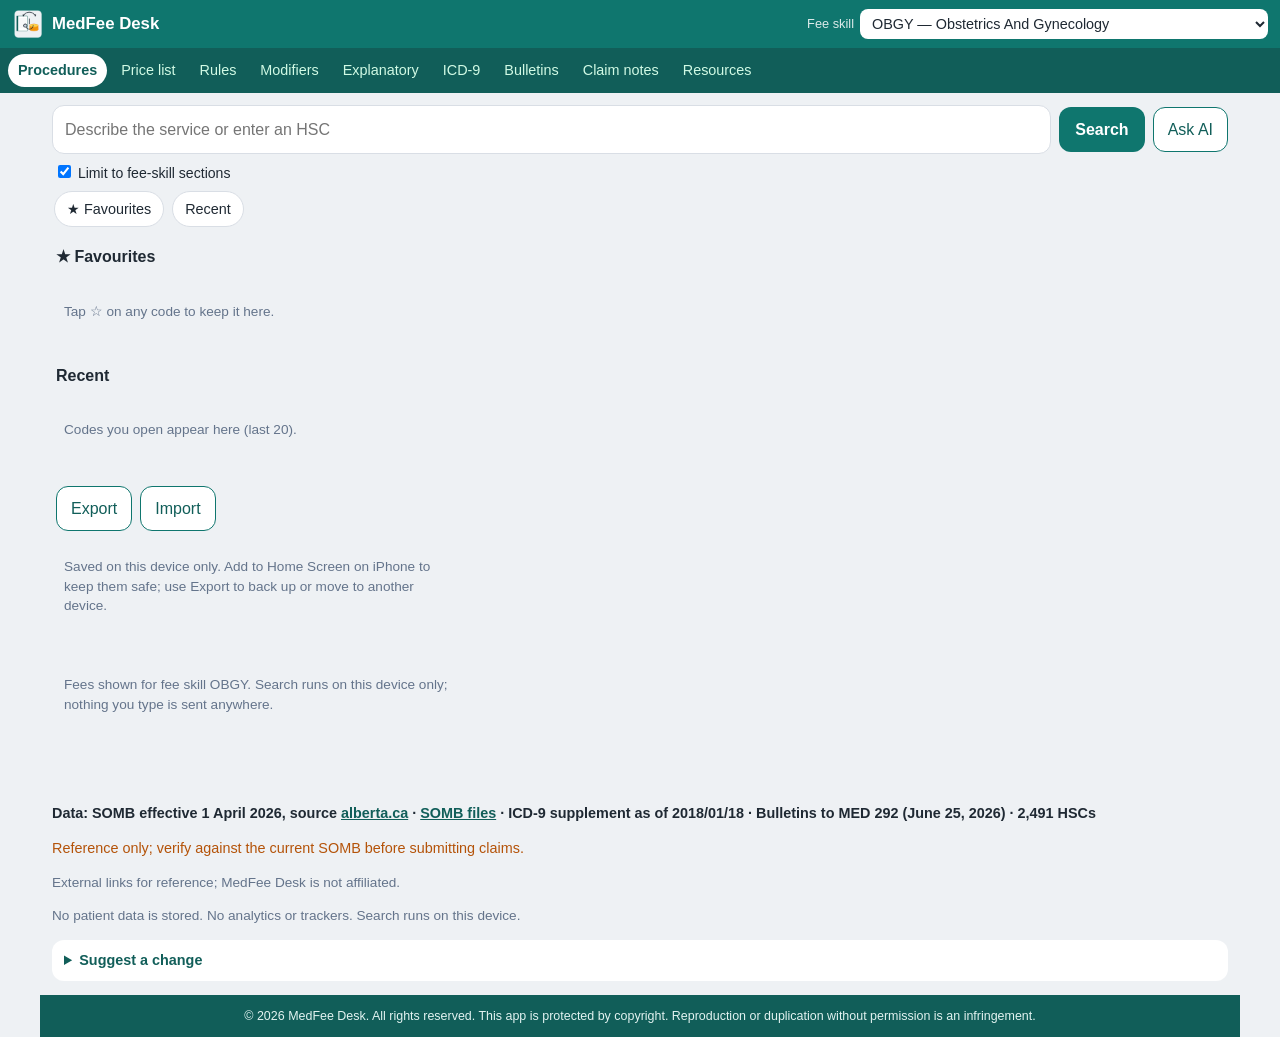
==== index.html @ e2d4059d "Import site bundle 9ea5b0f6b4fff64c0ca78f569ec51d2b9d76e1d5768d6cdd255e557f357dab2a" ====
<!doctype html>
<html lang="en">
<head>
<meta charset="utf-8">
<meta name="viewport" content="width=device-width, initial-scale=1, viewport-fit=cover">
<meta http-equiv="Content-Security-Policy" content="default-src 'self'; script-src 'self'; style-src 'self'; img-src 'self' data:; connect-src 'self' https://api.web3forms.com; form-action https://api.web3forms.com; manifest-src 'self'; worker-src 'self'; base-uri 'self'">
<meta name="referrer" content="no-referrer">
<title>MedFee Desk</title>
<meta name="description" content="MedFee Desk: private Alberta SOMB billing lookup: health service codes, fees by fee skill, modifiers, governing rules and ICD-9 codes.">
<meta name="theme-color" content="#0f766e">
<meta name="apple-mobile-web-app-capable" content="yes">
<meta name="mobile-web-app-capable" content="yes">
<meta name="apple-mobile-web-app-status-bar-style" content="black-translucent">
<meta name="apple-mobile-web-app-title" content="MedFee Desk">
<meta property="og:title" content="MedFee Desk">
<meta property="og:description" content="MedFee Desk: Alberta SOMB billing lookup for physicians.">
<meta property="og:site_name" content="MedFee Desk">
<meta property="og:image" content="https://tp8p7c4vwr-del.github.io/delara-medbilling/og.jpg">
<meta property="og:url" content="https://tp8p7c4vwr-del.github.io/delara-medbilling/">
<meta property="og:type" content="website">
<meta name="twitter:image" content="https://tp8p7c4vwr-del.github.io/delara-medbilling/og.jpg">
<meta name="twitter:card" content="summary_large_image">
<meta name="twitter:title" content="MedFee Desk">
<meta name="twitter:description" content="MedFee Desk: Alberta SOMB billing lookup for physicians.">
<meta name="application-name" content="MedFee Desk">
<link rel="manifest" href="manifest.webmanifest">
<link rel="icon" href="icons/icon-192.png" sizes="192x192">
<link rel="apple-touch-icon" href="icons/apple-touch-icon.png">
<link rel="stylesheet" href="css/app.css">
</head>
<body>
<header class="top">
  <a class="brand" id="homeLink" href="./" aria-label="MedFee Desk home">
    <img src="icons/icon-192.png" alt="" width="32" height="32">
    <span class="title" aria-hidden="true">MedFee Desk</span>
  </a>
  <label class="skill">
    <span>Fee skill</span>
    <select id="skill" aria-label="Fee skill (SKLL)"></select>
  </label>
  <button type="button" id="layoutToggle" class="layoutlink" hidden>Desktop version</button>
</header>
<nav class="phonenav" aria-label="Phone navigation">
  <label class="chip skillchip"><span class="small">Fee skill</span> <b id="skillChipText">OBGY</b> ▾<select id="skillChip" aria-label="Fee skill"></select></label>
  <div class="morewrap">
    <button type="button" class="chip" id="moreBtn" aria-haspopup="true" aria-expanded="false">More ▾</button>
    <div id="moreMenu" class="menu" hidden role="menu">
      <button role="menuitem" data-tab="procedures">Procedures</button>
      <button role="menuitem" data-saved="fav">★ Favourites</button>
      <button role="menuitem" data-saved="recent">Recent</button>
      <button role="menuitem" data-tab="icd9">ICD-9</button>
      <button role="menuitem" data-tab="price">Price list</button>
      <button role="menuitem" data-tab="rules">Rules</button>
      <button role="menuitem" data-tab="modifiers">Modifiers</button>
      <button role="menuitem" data-tab="explanatory">Explanatory</button>
      <button role="menuitem" data-tab="bulletins">Bulletins</button>
      <button role="menuitem" data-tab="notes">Claim notes</button>
      <button role="menuitem" data-tab="resources">Resources</button>
    </div>
  </div>
</nav>
<nav class="tabs" id="tabs" role="tablist">
  <button data-tab="procedures" class="on">Procedures</button>
  <button data-tab="price">Price list</button>
  <button data-tab="rules">Rules</button>
  <button data-tab="modifiers">Modifiers</button>
  <button data-tab="explanatory">Explanatory</button>
  <button data-tab="icd9">ICD-9</button>
  <button data-tab="bulletins">Bulletins</button>
  <button data-tab="notes">Claim notes</button>
  <button data-tab="resources">Resources</button>
</nav>

<main id="main">
  <!-- Procedures -->
  <section id="tab-procedures" class="tab on">
    <form id="qform" class="searchbar" autocomplete="off" role="search">
      <div class="inputwrap">
        <input id="q" type="search" enterkeyhint="search" inputmode="search" autocapitalize="off" spellcheck="false"
               placeholder="Describe the service or enter an HSC" aria-label="Procedure description">
        <button type="button" id="qclear" class="clear" aria-label="Clear search" hidden>&times;</button>
      </div>
      <button type="submit" class="primary">Search</button>
      <button type="button" class="ghost" id="askGeneral">Ask AI</button>
    </form>
    <div class="opts">
      <label><input type="checkbox" id="limitSkill" checked> Limit to fee-skill sections</label>
      <span id="timehint" class="muted"></span>
    </div>
    <div class="quick"><button type="button" class="chip" data-saved="fav">★ Favourites</button><button type="button" class="chip" data-saved="recent">Recent</button></div>
    <div class="split">
      <div class="list" id="results" aria-live="polite"><p class="muted pad">Search runs on this device only. Nothing you type is sent anywhere.</p></div>
      <article class="detail" id="detail" hidden></article>
      <input type="file" id="impFile" accept=".json,application/json" hidden aria-label="Import favourites file">
    </div>
  </section>

  <section id="tab-price" class="tab">
    <div class="searchbar"><div class="inputwrap"><input id="pf" type="search" enterkeyhint="search" placeholder="Filter by HSC, word or section"></div></div>
    <div id="pricelist" class="tablewrap"></div>
  </section>

  <section id="tab-rules" class="tab">
    <div class="searchbar"><div class="inputwrap"><input id="rf" type="search" enterkeyhint="search" placeholder="Filter governing rules (e.g. 4.6, callback, BMI)"></div></div>
    <div id="rules"></div>
  </section>

  <section id="tab-modifiers" class="tab">
    <div class="searchbar"><div class="inputwrap"><input id="mf" type="search" enterkeyhint="search" placeholder="Filter modifiers (e.g. SURC, CMGP, BMI)"></div></div>
    <div id="modifiers"></div>
  </section>

  <section id="tab-explanatory" class="tab">
    <div class="searchbar"><div class="inputwrap"><input id="ef" type="search" enterkeyhint="search" placeholder="Filter explanatory codes"></div></div>
    <div id="explanatory"></div>
  </section>

  <section id="tab-icd9" class="tab">
    <form id="iform" class="searchbar" autocomplete="off">
      <div class="inputwrap">
        <input id="iq" type="search" enterkeyhint="search" placeholder="Search ICD-9 (e.g. pre-eclampsia, 618.0, V22)">
        <button type="button" id="iclear" class="clear" aria-label="Clear" hidden>&times;</button>
      </div>
      <button type="submit" class="primary">Search</button>
    </form>
    <p class="muted small" id="icdscope"></p>
    <div id="icdresults"></div>
  </section>

  <section id="tab-bulletins" class="tab"><div id="bulletins"></div></section>
  <section id="tab-notes" class="tab"><div id="notes"></div></section>

  <section id="tab-resources" class="tab">
    <div id="resources"></div>
  </section>
</main>

<footer class="foot">
  <p id="dataline" class="dataline">Data: SOMB effective …, source alberta.ca</p>
  <p class="disclaimer">Reference only; verify against the current SOMB before submitting claims.</p>
  <p class="small muted">External links for reference; MedFee Desk is not affiliated.</p>
  <p class="small muted">No patient data is stored. No analytics or trackers. Search runs on this device.</p>
  <details class="feedback">
    <summary>Suggest a change</summary>
    <form id="fb" novalidate>
      <p class="warn small">Do not include patient names, PHN, DOB, chart or claim numbers.</p>
      <input type="hidden" name="access_key" value="60e64aa8-fc33-4b85-9742-2a973a88369e">
      <input type="hidden" name="subject" value="MedFee Desk feedback">
      <input type="checkbox" name="botcheck" class="hp" tabindex="-1" autocomplete="off" aria-hidden="true">
      <label>Your email (optional)<input type="email" name="email" autocomplete="email"></label>
      <label>Suggestion<textarea name="message" rows="4" required></textarea></label>
      <button type="submit" class="primary">Send</button>
      <p id="fbmsg" class="small" role="status"></p>
    </form>
  </details>
  <div class="copyright">© 2026 MedFee Desk. All rights reserved. This app is protected by copyright. Reproduction or duplication without permission is an infringement.</div>
</footer>

<dialog id="aiDialog">
  <form method="dialog" class="dlg">
    <h3>Ask AI</h3>
    <p class="small muted">Opens an outside AI site; you sign in with your own account. Do not include patient details.</p>
    <pre id="aiPrompt" class="prompt"></pre>
    <div id="aiList" class="ailist"></div>
    <div id="aiConfirm" class="confirm" hidden>
      <p id="aiConfirmText"></p>
      <div class="row"><button type="button" id="aiGo" class="primary">Open</button><button type="button" id="aiBack" class="ghost">Back</button></div>
    </div>
    <p id="aiMsg" class="small"></p>
    <div class="row end"><button value="close" class="ghost">Close</button></div>
  </form>
</dialog>
<div id="toast" class="toast" hidden></div>
<script src="js/search.js"></script>
<script src="js/app.js"></script>
</body>
</html>
---- css/app.css ----
:root{--teal:#0f766e;--teal-d:#115e59;--teal-l:#ccfbf1;--bg:#eef1f4;--card:#fff;--ink:#1f2933;--muted:#64748b;--line:#d9dee5;--fee:#ea580c;--warn:#b45309;--danger:#b91c1c;--r:12px}
*{box-sizing:border-box}
html{-webkit-text-size-adjust:100%}
body{margin:0;font:16px/1.45 -apple-system,BlinkMacSystemFont,"Segoe UI",Roboto,Helvetica,Arial,sans-serif;background:var(--bg);color:var(--ink);padding-bottom:env(safe-area-inset-bottom)}
button,input,select,textarea{font:inherit}
a{color:var(--teal-d)}
.top{position:sticky;top:0;z-index:20;background:var(--teal);color:#fff;display:flex;align-items:center;justify-content:space-between;gap:10px;padding:calc(8px + env(safe-area-inset-top)) 12px 8px}
.brand{display:flex;align-items:center;gap:8px;min-width:0}
.brand img{border-radius:8px;background:#fff}
.title{font-weight:700;font-size:1.05rem;white-space:nowrap}
.skill{display:flex;align-items:center;gap:6px;font-size:.8rem}
.skill span{opacity:.85}
.skill select{max-width:48vw;padding:6px 8px;border-radius:8px;border:0;background:#fff;color:var(--ink);font-size:.9rem}
.tabs{position:sticky;top:calc(48px + env(safe-area-inset-top));z-index:19;display:flex;gap:4px;overflow-x:auto;background:var(--teal-d);padding:6px 8px;scrollbar-width:none}
.tabs::-webkit-scrollbar{display:none}
.tabs button{flex:0 0 auto;border:0;background:transparent;color:#d1fae5;padding:6px 10px;border-radius:999px;font-size:.9rem}
.tabs button.on{background:#fff;color:var(--teal-d);font-weight:600}
main{max-width:1200px;margin:0 auto;padding:12px}
.tab{display:none}.tab.on{display:block}
.searchbar{display:flex;gap:8px;align-items:center;flex-wrap:wrap}
.inputwrap{position:relative;flex:1 1 220px}
.inputwrap input{width:100%;padding:12px 40px 12px 12px;border:1px solid var(--line);border-radius:var(--r);background:#fff;font-size:16px}
.inputwrap input:focus{outline:2px solid var(--teal);border-color:transparent}
.clear{position:absolute;right:6px;top:50%;transform:translateY(-50%);border:0;background:#e2e8f0;color:#334155;width:28px;height:28px;border-radius:50%;font-size:18px;line-height:1}
input[type=search]::-webkit-search-cancel-button{-webkit-appearance:none}
.primary{background:var(--teal);color:#fff;border:0;border-radius:var(--r);padding:11px 16px;font-weight:600}
.ghost{background:#fff;color:var(--teal-d);border:1px solid var(--teal);border-radius:var(--r);padding:10px 14px}
.small{font-size:.85rem}.muted{color:var(--muted)}.pad{padding:12px}
.opts{display:flex;flex-wrap:wrap;gap:12px;align-items:center;margin:8px 2px;font-size:.88rem}
.split{display:grid;grid-template-columns:1fr;gap:12px}
@media(min-width:900px){.split{grid-template-columns:minmax(320px,420px) 1fr}.detail{position:sticky;top:110px;max-height:calc(100vh - 130px);overflow:auto}}
.card,.detail,.list>.hit{background:var(--card);border-radius:var(--r);box-shadow:0 1px 2px rgba(15,23,42,.06)}
.list{display:flex;flex-direction:column;gap:8px}
.hit{padding:10px 12px;border:1px solid transparent;cursor:pointer;text-align:left;width:100%;color:inherit;font:inherit}
.hit.sel{border-color:var(--teal)}
.hit .row1{display:flex;justify-content:space-between;gap:8px;align-items:baseline}
.code{font-family:ui-monospace,SFMono-Regular,Menlo,monospace;font-weight:700;color:var(--teal-d)}
.fee{color:var(--fee);font-weight:700;white-space:nowrap}
.score{font-size:.75rem;color:var(--muted)}
.badge{display:inline-block;font-size:.72rem;padding:1px 7px;border-radius:999px;background:var(--teal-l);color:var(--teal-d);margin-right:4px}
.badge.b{background:#fff7ed;color:#9a3412}
.badge.s{background:#f1f5f9;color:#475569;text-decoration:line-through}
.detail{padding:14px}
.detail h2{margin:.1em 0 .2em;font-size:1.25rem}
.detail h3{font-size:1rem;margin:1.1em 0 .4em;color:var(--teal-d)}
.feeblock{display:flex;flex-wrap:wrap;gap:14px;margin:8px 0}
.feeblock div{background:#f8fafc;border-radius:10px;padding:8px 12px}
.feeblock .big{font-size:1.5rem}
table{border-collapse:collapse;width:100%;font-size:.88rem}
th,td{text-align:left;padding:6px 8px;border-bottom:1px solid var(--line);vertical-align:top}
th{background:#f8fafc;font-weight:600}
tr.hl td{background:#fff7ed}
.tablewrap{overflow-x:auto;background:#fff;border-radius:var(--r);margin-top:10px}
.mobileskill{display:flex;align-items:center;gap:8px;margin:6px 0;font-size:.9rem}
@media(min-width:900px){.mobileskill{display:none}}
.mobileskill select{padding:6px;border-radius:8px;border:1px solid var(--line)}
.links a{display:block;margin:4px 0}
.icdrow{display:flex;justify-content:space-between;align-items:center;gap:8px;padding:8px 0;border-bottom:1px solid var(--line)}
.icdrow .btns{display:flex;gap:6px;flex-shrink:0}
.icdrow button{font-size:.8rem;padding:5px 9px;border-radius:8px}
.rule{background:#fff;border-radius:var(--r);padding:10px 12px;margin:8px 0;white-space:pre-wrap}
.rule:target{outline:2px solid var(--fee)}
.rule .code{margin-right:6px}
.foot{max-width:1200px;margin:24px auto 0;padding:12px 12px 0;font-size:.9rem}
.dataline{font-weight:600}
.disclaimer{color:var(--warn)}
.warn{color:var(--warn)}
.feedback{background:#fff;border-radius:var(--r);padding:10px 12px;margin:10px 0}
.feedback summary{cursor:pointer;font-weight:600;color:var(--teal-d)}
.feedback label{display:block;margin:8px 0;font-size:.88rem}
.feedback input,.feedback textarea{width:100%;padding:10px;border:1px solid var(--line);border-radius:10px;margin-top:4px;font-size:16px}
.hp{position:absolute;left:-9999px;opacity:0;height:0;width:0}
.copyright{margin:14px -12px 0;padding:12px;background:var(--teal-d);color:#e2f3f1;font-size:.78rem;text-align:center}
dialog{border:0;border-radius:16px;padding:0;max-width:min(520px,94vw);width:100%}
dialog::backdrop{background:rgba(15,23,42,.45)}
.dlg{padding:16px}
.dlg h3{margin:0 0 6px}
.prompt{white-space:pre-wrap;background:#f1f5f9;border-radius:10px;padding:8px;font-size:.82rem;max-height:30vh;overflow:auto}
.ailist{display:grid;grid-template-columns:1fr 1fr;gap:8px;margin:10px 0}
.ailist button{padding:10px;border-radius:10px;border:1px solid var(--line);background:#fff;text-align:left}
.ailist button.last{border-color:var(--teal);background:var(--teal-l)}
.row{display:flex;gap:8px;flex-wrap:wrap}.row.end{justify-content:flex-end}
.confirm{background:#fff7ed;border-radius:10px;padding:10px;margin:8px 0}
.toast{position:fixed;left:50%;bottom:calc(20px + env(safe-area-inset-bottom));transform:translateX(-50%);background:#0f172a;color:#fff;padding:10px 14px;border-radius:10px;z-index:50;font-size:.9rem}
.region{background:#fff;border-radius:var(--r);padding:10px 14px;margin:10px 0}
.region h3{margin:.2em 0;color:var(--teal-d)}
.region h4{margin:.8em 0 .2em;font-size:.85rem;text-transform:uppercase;letter-spacing:.04em;color:var(--muted)}
.region ul{margin:0;padding-left:18px}
.region li{margin:3px 0}
.condhead{background:#fff;border-radius:var(--r);padding:12px 14px}
.condhead h2{margin:0;font-size:1.15rem}
.bul{background:#fff;border-radius:var(--r);padding:10px 12px;margin:8px 0}
.bul.sup{opacity:.65}
.notes h3{color:var(--teal-d)}
.notes .card{padding:12px 14px;margin:10px 0}
mark{background:#fef3c7;padding:0 1px}
.codebig{font-size:1.2rem}.mt8{margin-top:8px}
.split>*{min-width:0}
.detail,.hit,.rule{overflow-wrap:anywhere}
body{overflow-x:hidden}
@media(max-width:899px){.detail{scroll-margin-top:100px}}
.mobileskill select{flex:1;min-width:0;max-width:100%}
.mobileskill label,.mobileskill>span{white-space:nowrap;overflow-wrap:normal;flex:none}.mobileskill select{width:100%;box-sizing:border-box}
@media(max-width:520px){.skill span{position:absolute;width:1px;height:1px;overflow:hidden;clip:rect(0 0 0 0)}.skill select{max-width:44vw}.brand{font-size:.95rem}}
.why{color:var(--teal-d)}
.brand{color:inherit;text-decoration:none;cursor:pointer;border-radius:10px;padding:2px 4px;margin:-2px -4px}.brand:focus-visible{outline:3px solid #fff;outline-offset:2px}
.brand{touch-action:manipulation;-webkit-tap-highlight-color:rgba(255,255,255,.2);position:relative;z-index:1}
.topsrc{background:var(--card);border-radius:var(--r);padding:12px 14px;margin:10px 0}
.topgrid{display:grid;grid-template-columns:1fr;gap:4px 24px}@media(min-width:760px){.topgrid{grid-template-columns:1fr 1fr}}
.topsrc ol{margin:.3em 0 .6em;padding-left:1.6em}.topsrc li{margin:.25em 0}.topsrc h4{margin:.6em 0 .2em}
.badge.sub{display:inline-block;font-size:.7rem;padding:0 6px;border-radius:8px;background:#fde7d2;color:#9a3412;margin-left:4px}
/* ---------------- Phone / tablet mode ---------------- */
.layoutlink{background:transparent;border:1px solid rgba(255,255,255,.55);color:#fff;border-radius:999px;padding:4px 10px;font-size:.8rem;cursor:pointer;white-space:nowrap}
.layoutlink:focus-visible{outline:3px solid #fff;outline-offset:2px}
.phonenav{display:none}
html.phone .tabs,html.phone .top .skill,html.phone #askGeneral,html.phone .opts label,html.phone .mobileskill{display:none!important}
html.phone .top{padding-top:calc(10px + env(safe-area-inset-top));padding-bottom:10px}
html.phone .phonenav{display:flex;align-items:center;justify-content:space-between;gap:8px;max-width:1200px;margin:0 auto;padding:10px 12px 0}
.chip{position:relative;display:inline-flex;align-items:center;gap:6px;border:1px solid var(--line);background:#fff;color:var(--ink);border-radius:999px;padding:6px 12px;font-size:.9rem;cursor:pointer;min-height:36px}
.skillchip select{position:absolute;inset:0;opacity:0;width:100%;height:100%;cursor:pointer;font-size:16px}
.morewrap{position:relative}
.menu{position:absolute;right:0;top:calc(100% + 6px);z-index:30;background:#fff;border-radius:12px;box-shadow:0 8px 24px rgba(15,23,42,.18);padding:6px;min-width:190px;display:flex;flex-direction:column}
.menu[hidden]{display:none}
.menu button{background:none;border:0;text-align:left;padding:11px 12px;border-radius:8px;font-size:1rem;color:var(--ink);cursor:pointer}
.menu button.on{background:#e6f3f2;color:var(--teal-d);font-weight:600}
html.phone .searchbar{gap:8px}
html.phone #q{font-size:17px;padding:14px 44px 14px 14px;border-radius:14px}
html.phone .searchbar .primary{display:none}
html.phone .opts{min-height:0;margin:4px 2px}
html.phone .hit .score{display:none}
html.phone .hit{padding:12px 14px}
html.phone .hit .hdesc{display:-webkit-box;-webkit-line-clamp:2;-webkit-box-orient:vertical;overflow:hidden;color:var(--ink)}
html.phone .split.showing #results{display:none}
html.phone .detail{position:static;max-height:none;overflow:visible}
.pcard .back{margin-bottom:8px}
.pfee{background:#f6f8fa;border-radius:12px;padding:12px 14px;margin:10px 0}
.pbtns{display:grid;grid-template-columns:1fr 1fr;gap:8px;margin:8px 0}
.pbtns #pMore{grid-column:1 / -1}
.pbtns button{min-height:44px}
.pcard details{margin:8px 0;border-top:1px solid var(--line);padding-top:6px}
.pcard summary{cursor:pointer;font-weight:600;color:var(--teal-d);padding:6px 0}
.pcard #pDocs{display:flex;flex-direction:column;gap:6px;margin:6px 0 10px}
.pcard #pDocs[hidden]{display:none}
html.phone .picklist .icdrow{cursor:pointer;border-radius:10px;padding:8px}
html.phone .picklist .icdrow.picked{background:#e6f3f2;outline:2px solid var(--teal)}
html.phone .picklist [data-medres]{display:none}
html.phone .foot .dataline,html.phone .foot .disclaimer,html.phone .foot>p.small{display:none}
html.phone .foot{text-align:center}
html.phone .feedback summary{color:var(--teal-d);text-decoration:underline;cursor:pointer;list-style:none}
@media(min-width:700px){html.phone main{max-width:760px}}
.pfee .fee.big{font-size:2rem;font-weight:700;line-height:1.1}html.phone .picklist .why,html.phone .picklist .icdrow .small.muted{display:none}

.star{display:inline-flex;align-items:center;justify-content:center;min-width:30px;min-height:30px;padding:0 2px;font-size:1.2rem;line-height:1;color:#94a3b8;cursor:pointer;border-radius:8px;user-select:none;-webkit-user-select:none;touch-action:manipulation;-webkit-tap-highlight-color:transparent;vertical-align:middle}
.star.on{color:#d97706}@media (hover:hover){.star:hover{background:rgba(15,118,110,.08)}}.star:focus-visible{outline:2px solid var(--teal);outline-offset:1px}
.codebig+.star{font-size:1.5rem;min-width:40px;min-height:40px}
.hit .lft{display:inline-flex;align-items:center;gap:2px}
.quick{display:flex;gap:8px;flex-wrap:wrap;margin:2px 2px 10px}
.savedh{display:flex;justify-content:space-between;align-items:center;margin:8px 4px 0}.savedh h3{margin:0;font-size:1rem}
.linkbtn{background:none;border:0;color:var(--teal);text-decoration:underline;cursor:pointer;font:inherit;font-size:.88rem;padding:6px}
td.nowrap{white-space:nowrap}
#moreMenu button[data-saved]{font-weight:600}
.savedtools{display:flex;gap:8px;margin:12px 4px 0}.savednote{margin-top:6px}
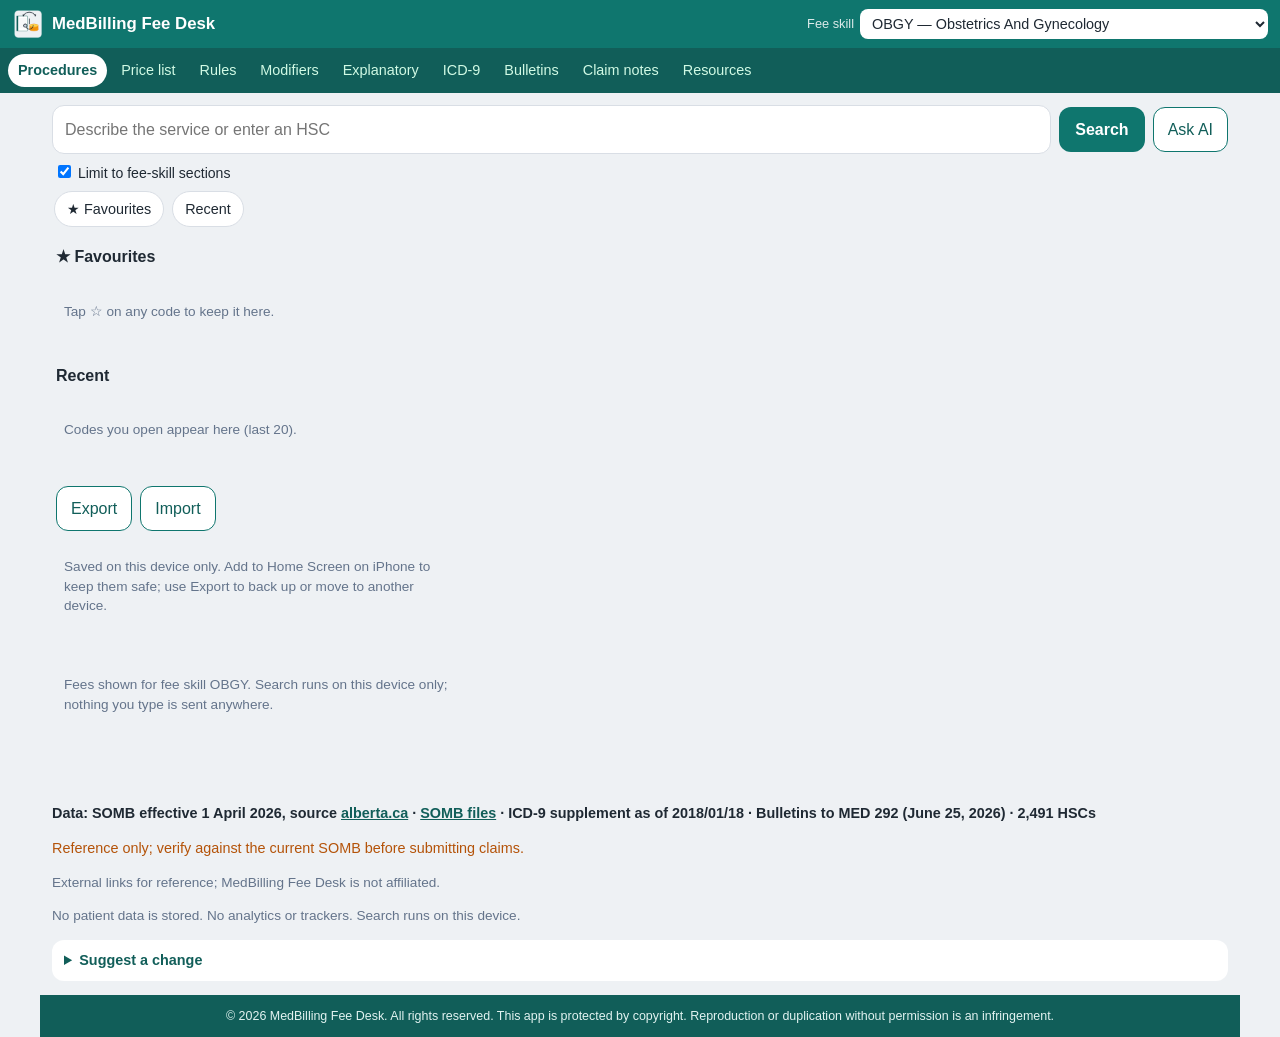
==== commit d0a16585: "Import site bundle a1596681189c2225d69307c4329e69f471bd3a3442d255f2dcfee0196f6692ae" ====
--- a/index.html
+++ b/index.html
@@ -5,24 +5,24 @@
 <meta name="viewport" content="width=device-width, initial-scale=1, viewport-fit=cover">
 <meta http-equiv="Content-Security-Policy" content="default-src 'self'; script-src 'self'; style-src 'self'; img-src 'self' data:; connect-src 'self' https://api.web3forms.com; form-action https://api.web3forms.com; manifest-src 'self'; worker-src 'self'; base-uri 'self'">
 <meta name="referrer" content="no-referrer">
-<title>MedFee Desk</title>
-<meta name="description" content="MedFee Desk: private Alberta SOMB billing lookup: health service codes, fees by fee skill, modifiers, governing rules and ICD-9 codes.">
+<title>MedBilling Fee Desk</title>
+<meta name="description" content="MedBilling Fee Desk: private Alberta SOMB billing lookup: health service codes, fees by fee skill, modifiers, governing rules and ICD-9 codes.">
 <meta name="theme-color" content="#0f766e">
 <meta name="apple-mobile-web-app-capable" content="yes">
 <meta name="mobile-web-app-capable" content="yes">
 <meta name="apple-mobile-web-app-status-bar-style" content="black-translucent">
-<meta name="apple-mobile-web-app-title" content="MedFee Desk">
-<meta property="og:title" content="MedFee Desk">
-<meta property="og:description" content="MedFee Desk: Alberta SOMB billing lookup for physicians.">
-<meta property="og:site_name" content="MedFee Desk">
+<meta name="apple-mobile-web-app-title" content="Fee Desk">
+<meta property="og:title" content="MedBilling Fee Desk">
+<meta property="og:description" content="MedBilling Fee Desk: Alberta SOMB billing lookup for physicians.">
+<meta property="og:site_name" content="MedBilling Fee Desk">
 <meta property="og:image" content="https://tp8p7c4vwr-del.github.io/delara-medbilling/og.jpg">
 <meta property="og:url" content="https://tp8p7c4vwr-del.github.io/delara-medbilling/">
 <meta property="og:type" content="website">
 <meta name="twitter:image" content="https://tp8p7c4vwr-del.github.io/delara-medbilling/og.jpg">
 <meta name="twitter:card" content="summary_large_image">
-<meta name="twitter:title" content="MedFee Desk">
-<meta name="twitter:description" content="MedFee Desk: Alberta SOMB billing lookup for physicians.">
-<meta name="application-name" content="MedFee Desk">
+<meta name="twitter:title" content="MedBilling Fee Desk">
+<meta name="twitter:description" content="MedBilling Fee Desk: Alberta SOMB billing lookup for physicians.">
+<meta name="application-name" content="MedBilling Fee Desk">
 <link rel="manifest" href="manifest.webmanifest">
 <link rel="icon" href="icons/icon-192.png" sizes="192x192">
 <link rel="apple-touch-icon" href="icons/apple-touch-icon.png">
@@ -30,9 +30,9 @@
 </head>
 <body>
 <header class="top">
-  <a class="brand" id="homeLink" href="./" aria-label="MedFee Desk home">
+  <a class="brand" id="homeLink" href="./" aria-label="MedBilling Fee Desk home">
     <img src="icons/icon-192.png" alt="" width="32" height="32">
-    <span class="title" aria-hidden="true">MedFee Desk</span>
+    <span class="title" aria-hidden="true">MedBilling Fee Desk</span>
   </a>
   <label class="skill">
     <span>Fee skill</span>
@@ -138,14 +138,14 @@
 <footer class="foot">
   <p id="dataline" class="dataline">Data: SOMB effective …, source alberta.ca</p>
   <p class="disclaimer">Reference only; verify against the current SOMB before submitting claims.</p>
-  <p class="small muted">External links for reference; MedFee Desk is not affiliated.</p>
+  <p class="small muted">External links for reference; MedBilling Fee Desk is not affiliated.</p>
   <p class="small muted">No patient data is stored. No analytics or trackers. Search runs on this device.</p>
   <details class="feedback">
     <summary>Suggest a change</summary>
     <form id="fb" novalidate>
       <p class="warn small">Do not include patient names, PHN, DOB, chart or claim numbers.</p>
       <input type="hidden" name="access_key" value="60e64aa8-fc33-4b85-9742-2a973a88369e">
-      <input type="hidden" name="subject" value="MedFee Desk feedback">
+      <input type="hidden" name="subject" value="MedBilling Fee Desk feedback">
       <input type="checkbox" name="botcheck" class="hp" tabindex="-1" autocomplete="off" aria-hidden="true">
       <label>Your email (optional)<input type="email" name="email" autocomplete="email"></label>
       <label>Suggestion<textarea name="message" rows="4" required></textarea></label>
@@ -153,7 +153,7 @@
       <p id="fbmsg" class="small" role="status"></p>
     </form>
   </details>
-  <div class="copyright">© 2026 MedFee Desk. All rights reserved. This app is protected by copyright. Reproduction or duplication without permission is an infringement.</div>
+  <div class="copyright">© 2026 MedBilling Fee Desk. All rights reserved. This app is protected by copyright. Reproduction or duplication without permission is an infringement.</div>
 </footer>
 
 <dialog id="aiDialog">
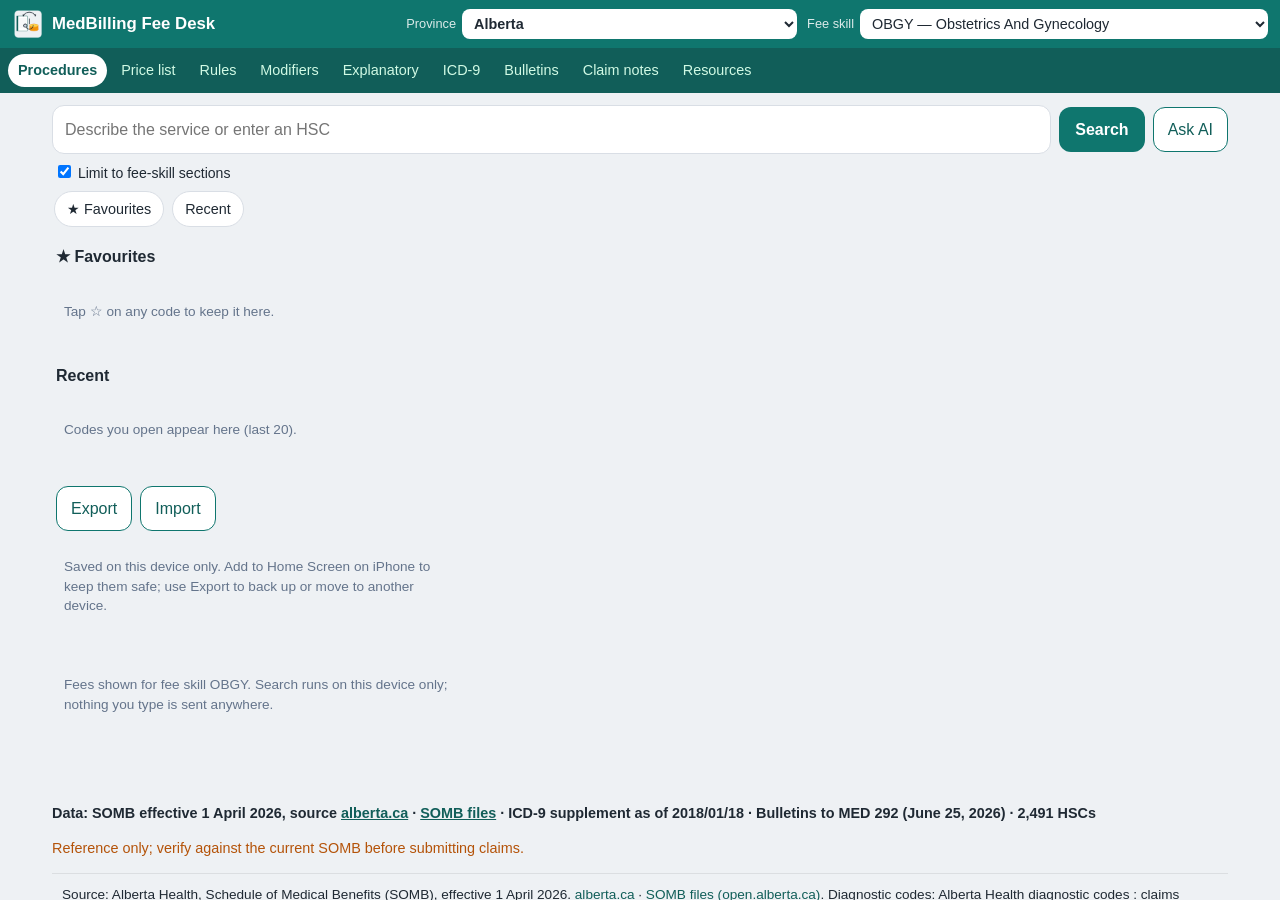
==== commit 518c975f: "Import site bundle 7a8f659c9d781ff674a20631770724f609c728d519b9e971a7e5b5ed37c271c7" ====
--- a/index.html
+++ b/index.html
@@ -34,6 +34,10 @@
     <img src="icons/icon-192.png" alt="" width="32" height="32">
     <span class="title" aria-hidden="true">MedBilling Fee Desk</span>
   </a>
+  <label class="jur">
+    <span>Province</span>
+    <select id="jur" aria-label="Province or territory"><option value="AB">Alberta</option></select>
+  </label>
   <label class="skill">
     <span>Fee skill</span>
     <select id="skill" aria-label="Fee skill (SKLL)"></select>
@@ -41,6 +45,7 @@
   <button type="button" id="layoutToggle" class="layoutlink" hidden>Desktop version</button>
 </header>
 <nav class="phonenav" aria-label="Phone navigation">
+  <label class="chip jurchip"><b id="jurChipText">AB</b> ▾<select id="jurChip" aria-label="Province or territory"></select></label>
   <label class="chip skillchip"><span class="small">Fee skill</span> <b id="skillChipText">OBGY</b> ▾<select id="skillChip" aria-label="Fee skill"></select></label>
   <div class="morewrap">
     <button type="button" class="chip" id="moreBtn" aria-haspopup="true" aria-expanded="false">More ▾</button>
@@ -48,33 +53,34 @@
       <button role="menuitem" data-tab="procedures">Procedures</button>
       <button role="menuitem" data-saved="fav">★ Favourites</button>
       <button role="menuitem" data-saved="recent">Recent</button>
-      <button role="menuitem" data-tab="icd9">ICD-9</button>
-      <button role="menuitem" data-tab="price">Price list</button>
-      <button role="menuitem" data-tab="rules">Rules</button>
-      <button role="menuitem" data-tab="modifiers">Modifiers</button>
-      <button role="menuitem" data-tab="explanatory">Explanatory</button>
-      <button role="menuitem" data-tab="bulletins">Bulletins</button>
-      <button role="menuitem" data-tab="notes">Claim notes</button>
+      <button role="menuitem" data-tab="icd9" class="needdata">ICD-9</button>
+      <button role="menuitem" data-tab="price" class="needdata">Price list</button>
+      <button role="menuitem" data-tab="rules" class="needdata">Rules</button>
+      <button role="menuitem" data-tab="modifiers" class="abonly">Modifiers</button>
+      <button role="menuitem" data-tab="explanatory" class="abonly">Explanatory</button>
+      <button role="menuitem" data-tab="bulletins" class="abonly">Bulletins</button>
+      <button role="menuitem" data-tab="notes" class="abonly">Claim notes</button>
       <button role="menuitem" data-tab="resources">Resources</button>
     </div>
   </div>
 </nav>
 <nav class="tabs" id="tabs" role="tablist">
   <button data-tab="procedures" class="on">Procedures</button>
-  <button data-tab="price">Price list</button>
-  <button data-tab="rules">Rules</button>
-  <button data-tab="modifiers">Modifiers</button>
-  <button data-tab="explanatory">Explanatory</button>
-  <button data-tab="icd9">ICD-9</button>
-  <button data-tab="bulletins">Bulletins</button>
-  <button data-tab="notes">Claim notes</button>
+  <button data-tab="price" class="needdata">Price list</button>
+  <button data-tab="rules" class="needdata">Rules</button>
+  <button data-tab="modifiers" class="abonly">Modifiers</button>
+  <button data-tab="explanatory" class="abonly">Explanatory</button>
+  <button data-tab="icd9" class="needdata">ICD-9</button>
+  <button data-tab="bulletins" class="abonly">Bulletins</button>
+  <button data-tab="notes" class="abonly">Claim notes</button>
   <button data-tab="resources">Resources</button>
 </nav>
 
 <main id="main">
+  <div id="jurbar" class="jurbar" hidden></div>
   <!-- Procedures -->
   <section id="tab-procedures" class="tab on">
-    <form id="qform" class="searchbar" autocomplete="off" role="search">
+    <form id="qform" class="searchbar needdata" autocomplete="off" role="search">
       <div class="inputwrap">
         <input id="q" type="search" enterkeyhint="search" inputmode="search" autocapitalize="off" spellcheck="false"
                placeholder="Describe the service or enter an HSC" aria-label="Procedure description">
@@ -83,7 +89,7 @@
       <button type="submit" class="primary">Search</button>
       <button type="button" class="ghost" id="askGeneral">Ask AI</button>
     </form>
-    <div class="opts">
+    <div class="opts needdata">
       <label><input type="checkbox" id="limitSkill" checked> Limit to fee-skill sections</label>
       <span id="timehint" class="muted"></span>
     </div>
@@ -138,6 +144,7 @@
 <footer class="foot">
   <p id="dataline" class="dataline">Data: SOMB effective …, source alberta.ca</p>
   <p class="disclaimer">Reference only; verify against the current SOMB before submitting claims.</p>
+  <div id="srcnote" class="srcnote"></div>
   <p class="small muted">External links for reference; MedBilling Fee Desk is not affiliated.</p>
   <p class="small muted">No patient data is stored. No analytics or trackers. Search runs on this device.</p>
   <details class="feedback">
--- a/css/app.css
+++ b/css/app.css
@@ -160,3 +160,24 @@
 td.nowrap{white-space:nowrap}
 #moreMenu button[data-saved]{font-weight:600}
 .savedtools{display:flex;gap:8px;margin:12px 4px 0}.savednote{margin-top:6px}
+
+/* provinces and territories */
+.jur{display:flex;align-items:center;gap:6px;font-size:.8rem;margin-left:auto}
+.jur span{opacity:.85}
+.jur select{max-width:40vw;padding:6px 8px;border-radius:8px;border:0;background:#fff;color:var(--ink);font-size:.9rem;font-weight:600}
+@media(max-width:520px){.jur span{position:absolute;width:1px;height:1px;overflow:hidden;clip:rect(0 0 0 0)}.jur select{max-width:46vw}}
+html.phone .top .jur{display:none}
+.jurchip{display:none}html.phone .jurchip{display:inline-flex;font-weight:600}
+.jurchip select{position:absolute;inset:0;opacity:0;width:100%;height:100%;cursor:pointer;font-size:16px}
+html.phone .phonenav .skillchip{flex:1 1 auto;min-width:0;overflow:hidden}html.phone .phonenav .skillchip b{overflow:hidden;text-overflow:ellipsis;white-space:nowrap}
+html.jur-x .abonly,html.jur-soon .needdata,html.noskill .skill,html.noskill .skillchip,html.jur-x .opts label{display:none!important}
+.jurbar{max-width:1200px;margin:8px auto 0;padding:8px 12px;background:var(--card);border-left:4px solid var(--teal);border-radius:8px;font-size:.9rem}
+.jurbar .eff,.eff{font-weight:700;color:var(--teal)}
+.badge.j{background:#e0f2f1;color:#0f5f58}
+.hit.other{opacity:.92;border-style:dashed}
+.card.soon h2{margin:.2em 0}
+.srcnote{margin:8px 0;padding:8px 10px;border-top:1px solid rgba(0,0,0,.08)}
+.srcnote p,.srccard p{margin:.25em 0}
+.srcmini{margin-top:14px}
+.rule.rh{margin-top:12px}
+.morewrap{flex:0 0 auto}#moreBtn{white-space:nowrap}
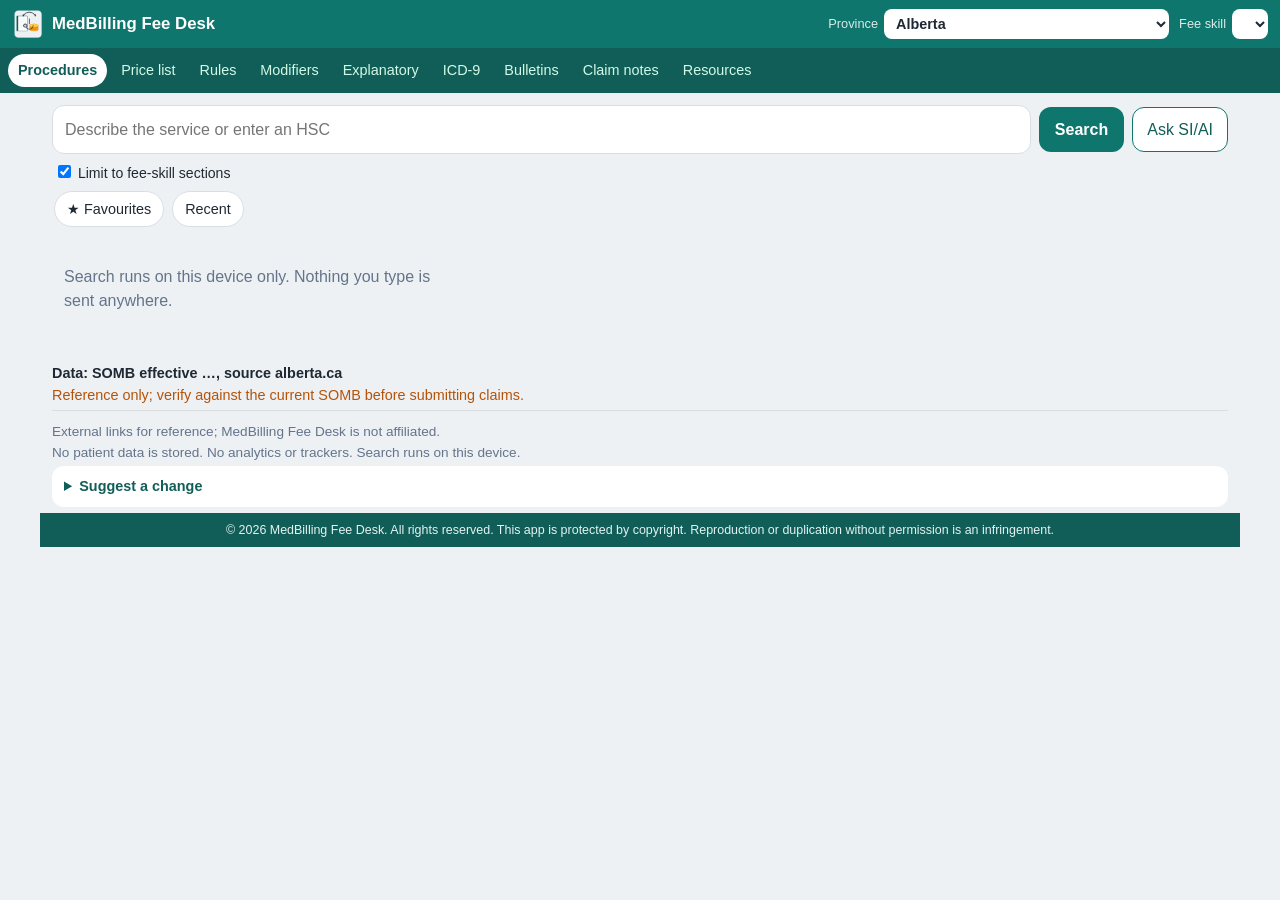
==== commit e791ff83: "Import site bundle 0c6125f3cc22d00064f98207c1b2b219c3aa8a47818d15b5b8aa8e3daf4abf1f" ====
--- a/index.html
+++ b/index.html
@@ -87,7 +87,7 @@
         <button type="button" id="qclear" class="clear" aria-label="Clear search" hidden>&times;</button>
       </div>
       <button type="submit" class="primary">Search</button>
-      <button type="button" class="ghost" id="askGeneral">Ask AI</button>
+      <button type="button" class="ghost" id="askGeneral">Ask SI/AI</button>
     </form>
     <div class="opts needdata">
       <label><input type="checkbox" id="limitSkill" checked> Limit to fee-skill sections</label>
@@ -165,7 +165,7 @@
 
 <dialog id="aiDialog">
   <form method="dialog" class="dlg">
-    <h3>Ask AI</h3>
+    <h3>Ask SI/AI</h3>
     <p class="small muted">Opens an outside AI site; you sign in with your own account. Do not include patient details.</p>
     <pre id="aiPrompt" class="prompt"></pre>
     <div id="aiList" class="ailist"></div>
--- a/css/app.css
+++ b/css/app.css
@@ -159,7 +159,7 @@
 .linkbtn{background:none;border:0;color:var(--teal);text-decoration:underline;cursor:pointer;font:inherit;font-size:.88rem;padding:6px}
 td.nowrap{white-space:nowrap}
 #moreMenu button[data-saved]{font-weight:600}
-.savedtools{display:flex;gap:8px;margin:12px 4px 0}.savednote{margin-top:6px}
+.savedtools{display:flex;flex-direction:column;gap:8px;margin:12px 4px 0}.savednote{margin:4px 0 0;padding:2px 12px;font-size:.6875rem;line-height:1.35;color:var(--muted,#6b7280)}.savedfoot{margin:2px 0 0;padding:2px 12px;line-height:1.35}.foot{margin-top:6px;padding-top:4px}.foot .dataline{margin:2px 0;line-height:1.35}.saverow{display:flex;align-items:center;gap:10px}.savedhelp{margin:0;line-height:1.45;color:var(--ink);max-width:62ch}.savedtools .ghost{position:relative;flex:0 0 auto;font-size:.75rem;line-height:1.2;padding:3px 8px;border-radius:6px;min-height:0;min-width:52px;text-align:center}.savedtools .ghost::after{content:"";position:absolute;left:50%;top:50%;width:max(100%,44px);height:max(100%,32px);transform:translate(-50%,-50%)}@media (max-width:420px){.saverow{flex-direction:column;align-items:flex-start;gap:4px}.saverow+.saverow{margin-top:6px}}
 
 /* provinces and territories */
 .jur{display:flex;align-items:center;gap:6px;font-size:.8rem;margin-left:auto}
@@ -181,3 +181,10 @@
 .srcmini{margin-top:14px}
 .rule.rh{margin-top:12px}
 .morewrap{flex:0 0 auto}#moreBtn{white-space:nowrap}
+.mods{font-family:ui-monospace,SFMono-Regular,Menlo,Consolas,monospace;font-size:.85em;color:var(--muted,#555);overflow-wrap:anywhere}
+/* v23 condensed notes/footer block */
+.savedtools{margin:6px 4px 0;gap:6px}.saverow .savedhelp{line-height:1.35}
+.foot p{margin:3px 0;line-height:1.35}.foot .dataline{margin:2px 0}
+.foot #srcnote{margin:4px 0;padding:4px 8px}.foot #srcnote p{margin:2px 0;line-height:1.35}
+.foot .feedback{margin:4px 0}.foot .copyright{margin-top:6px;padding:8px 12px}
+.savedempty{margin:2px 0 4px;padding:2px 12px;line-height:1.35;min-height:0}
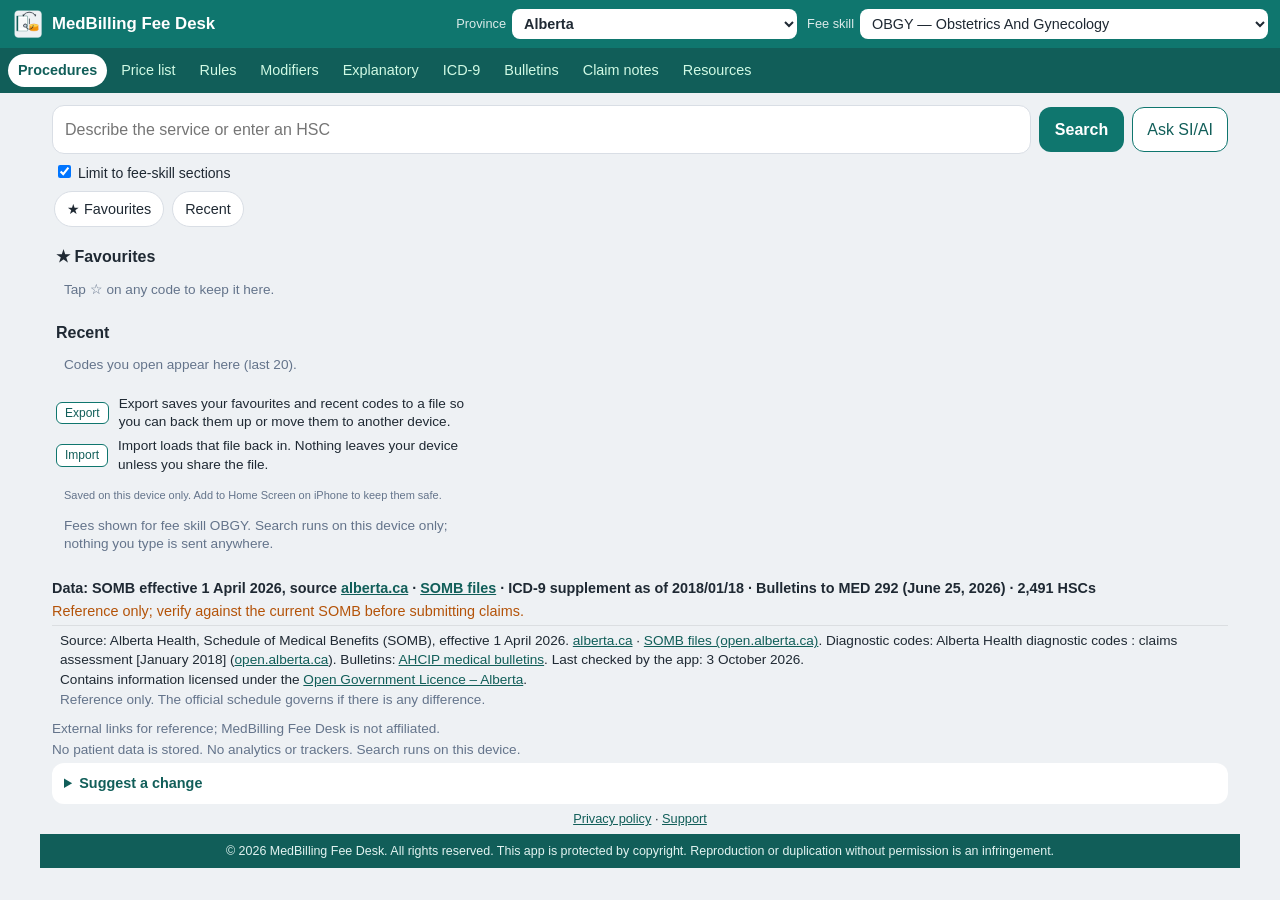
==== commit bdef902a: "Import site bundle 9067321d6e99f661644622ff33782cf34ef36cc1e2eb25d931d22e199f44bd77" ====
--- a/index.html
+++ b/index.html
@@ -160,6 +160,7 @@
       <p id="fbmsg" class="small" role="status"></p>
     </form>
   </details>
+  <p class="legal"><a href="https://tp8p7c4vwr-del.github.io/delara-medbilling/privacy.html">Privacy policy</a> · <a href="https://tp8p7c4vwr-del.github.io/delara-medbilling/support.html">Support</a></p>
   <div class="copyright">© 2026 MedBilling Fee Desk. All rights reserved. This app is protected by copyright. Reproduction or duplication without permission is an infringement.</div>
 </footer>
 
--- a/css/app.css
+++ b/css/app.css
@@ -188,3 +188,12 @@
 .foot #srcnote{margin:4px 0;padding:4px 8px}.foot #srcnote p{margin:2px 0;line-height:1.35}
 .foot .feedback{margin:4px 0}.foot .copyright{margin-top:6px;padding:8px 12px}
 .savedempty{margin:2px 0 4px;padding:2px 12px;line-height:1.35;min-height:0}
+/* v26 compact Favourites / Recent rows */
+.hit.compact,#results .hit.compact{display:flex;align-items:center;gap:8px;padding:2px 4px 2px 10px;min-height:34px}
+.hit.compact .ccode{flex:0 0 auto;font-weight:700}
+.hit.compact .cdesc{flex:1 1 auto;min-width:0;white-space:nowrap;overflow:hidden;text-overflow:ellipsis;color:var(--ink)}
+.hit.compact .fee,.hit.compact .badge,.hit.compact .muted{flex:0 0 auto;white-space:nowrap;font-size:.85rem}
+.hit.compact .star{flex:0 0 auto;min-width:32px;min-height:32px;font-size:1.2rem}
+
+/* v28 privacy/support links */
+.foot .legal{margin:6px 0 2px;text-align:center;font-size:.8rem}
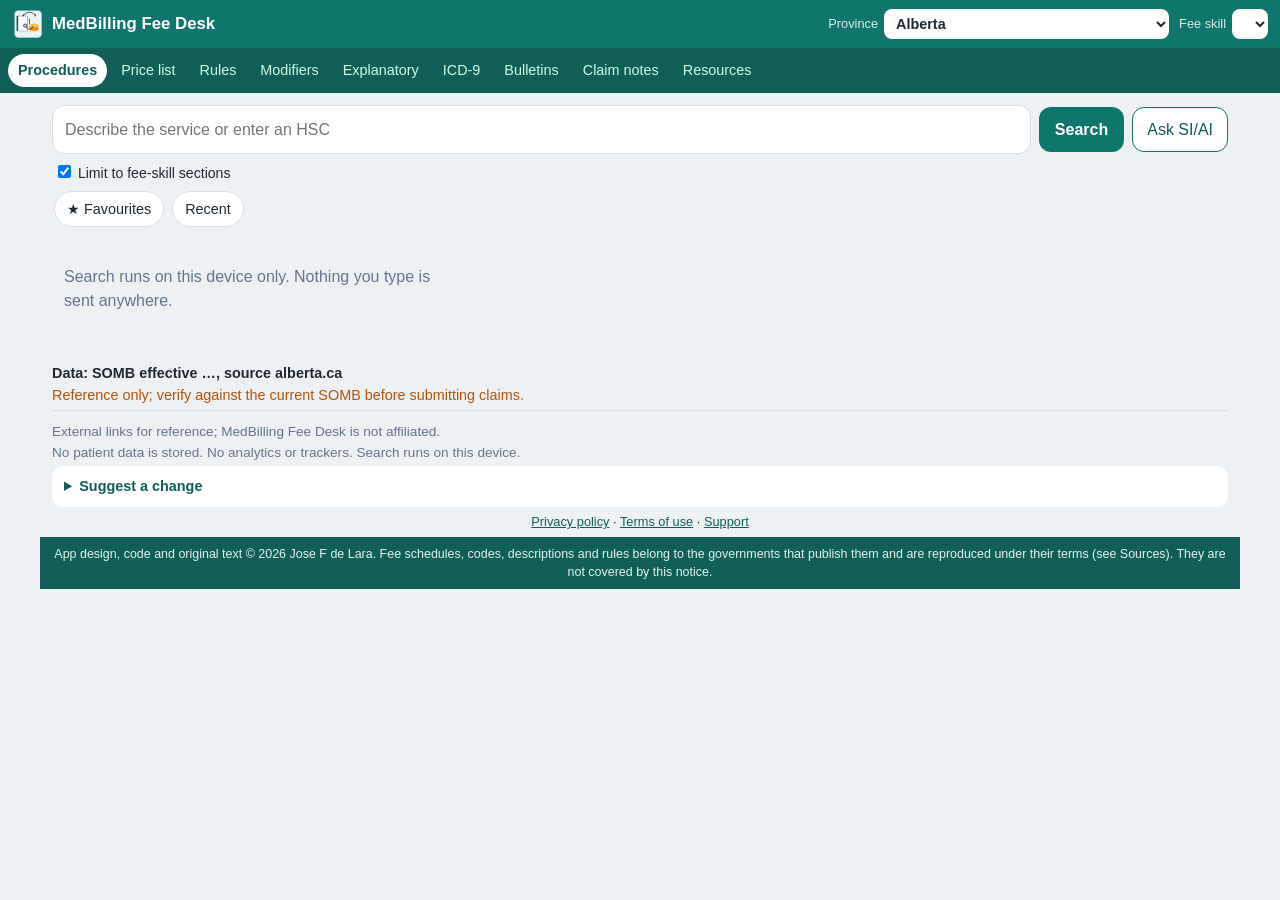
==== commit e866be64: "Import site bundle 202b032d430e57222e8649fd9267f74a54189bfa4f7748ba60e7367c42b07fdc" ====
--- a/index.html
+++ b/index.html
@@ -160,8 +160,8 @@
       <p id="fbmsg" class="small" role="status"></p>
     </form>
   </details>
-  <p class="legal"><a href="https://tp8p7c4vwr-del.github.io/delara-medbilling/privacy.html">Privacy policy</a> · <a href="https://tp8p7c4vwr-del.github.io/delara-medbilling/support.html">Support</a></p>
-  <div class="copyright">© 2026 MedBilling Fee Desk. All rights reserved. This app is protected by copyright. Reproduction or duplication without permission is an infringement.</div>
+  <p class="legal"><a href="https://tp8p7c4vwr-del.github.io/delara-medbilling/privacy.html">Privacy policy</a> · <a href="https://tp8p7c4vwr-del.github.io/delara-medbilling/terms.html">Terms of use</a> · <a href="https://tp8p7c4vwr-del.github.io/delara-medbilling/support.html">Support</a></p>
+  <div class="copyright">App design, code and original text © 2026 Jose F de Lara. Fee schedules, codes, descriptions and rules belong to the governments that publish them and are reproduced under their terms (see Sources). They are not covered by this notice.</div>
 </footer>
 
 <dialog id="aiDialog">
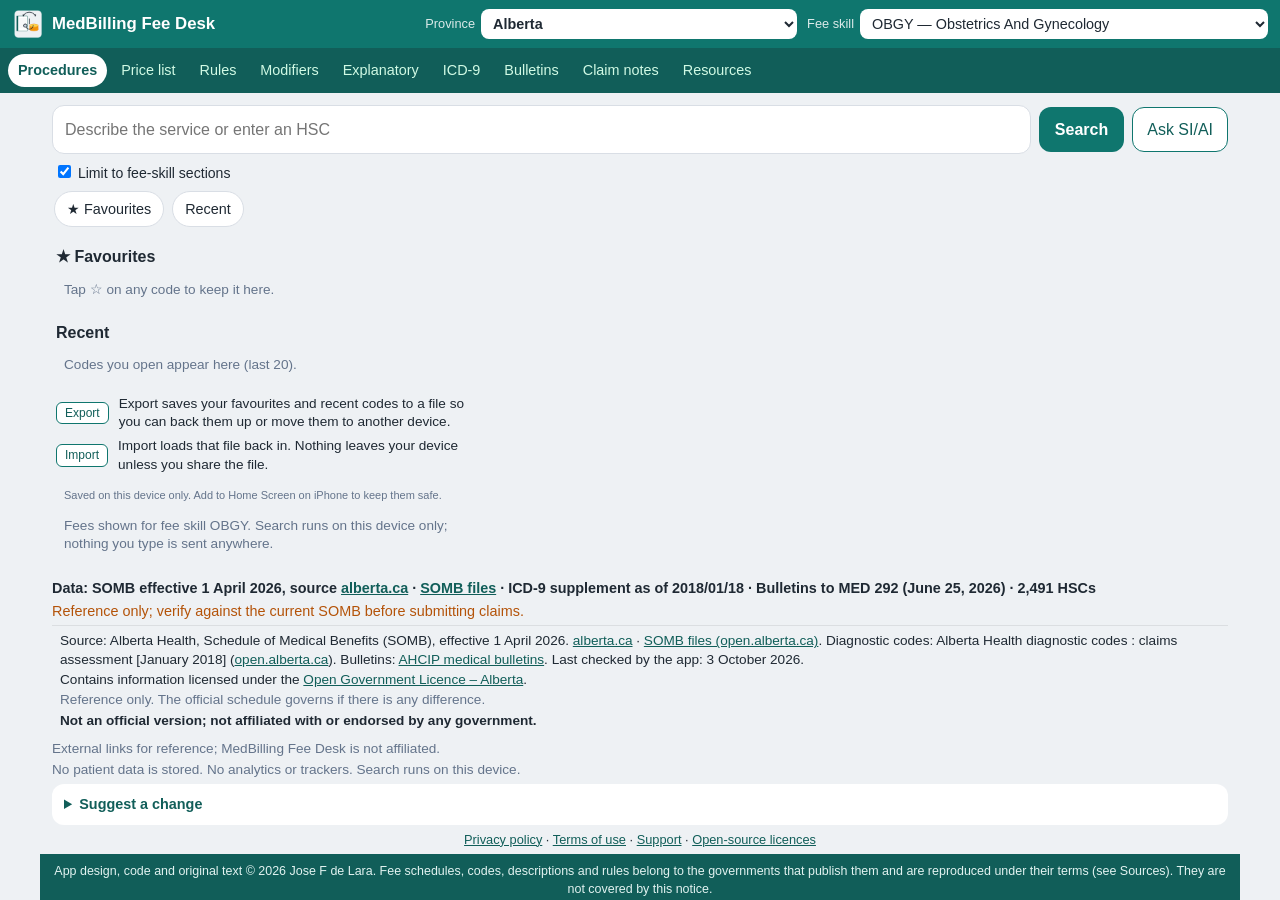
==== commit fb7e49e3: "Import site bundle 44c3f0b4a836f6336f450198e9ae2471341a47e3c2968ad2626bdc6f4da79903" ====
--- a/index.html
+++ b/index.html
@@ -60,7 +60,11 @@
       <button role="menuitem" data-tab="explanatory" class="abonly">Explanatory</button>
       <button role="menuitem" data-tab="bulletins" class="abonly">Bulletins</button>
       <button role="menuitem" data-tab="notes" class="abonly">Claim notes</button>
-      <button role="menuitem" data-tab="resources">Resources</button>
+      <button role="menuitem" data-tab="resources">Resources &amp; about</button>
+      <a role="menuitem" class="menulink first" href="https://tp8p7c4vwr-del.github.io/delara-medbilling/privacy.html" target="_blank" rel="noopener noreferrer">Privacy policy ↗</a>
+      <a role="menuitem" class="menulink" href="https://tp8p7c4vwr-del.github.io/delara-medbilling/terms.html" target="_blank" rel="noopener noreferrer">Terms of use ↗</a>
+      <a role="menuitem" class="menulink" href="https://tp8p7c4vwr-del.github.io/delara-medbilling/support.html" target="_blank" rel="noopener noreferrer">Support ↗</a>
+      <a role="menuitem" class="menulink" href="licences.html">Open-source licences</a>
     </div>
   </div>
 </nav>
@@ -160,7 +164,7 @@
       <p id="fbmsg" class="small" role="status"></p>
     </form>
   </details>
-  <p class="legal"><a href="https://tp8p7c4vwr-del.github.io/delara-medbilling/privacy.html">Privacy policy</a> · <a href="https://tp8p7c4vwr-del.github.io/delara-medbilling/terms.html">Terms of use</a> · <a href="https://tp8p7c4vwr-del.github.io/delara-medbilling/support.html">Support</a></p>
+  <p class="legal"><a href="https://tp8p7c4vwr-del.github.io/delara-medbilling/privacy.html">Privacy policy</a> · <a href="https://tp8p7c4vwr-del.github.io/delara-medbilling/terms.html">Terms of use</a> · <a href="https://tp8p7c4vwr-del.github.io/delara-medbilling/support.html">Support</a> · <a href="licences.html">Open-source licences</a></p>
   <div class="copyright">App design, code and original text © 2026 Jose F de Lara. Fee schedules, codes, descriptions and rules belong to the governments that publish them and are reproduced under their terms (see Sources). They are not covered by this notice.</div>
 </footer>
 
--- a/css/app.css
+++ b/css/app.css
@@ -197,3 +197,10 @@
 
 /* v28 privacy/support links */
 .foot .legal{margin:6px 0 2px;text-align:center;font-size:.8rem}
+
+/* v31 About/legal links in the More menu and Resources */
+.menu a.menulink{display:block;padding:9px 12px;border-radius:8px;font-size:.95rem;color:var(--teal-d,#0b5f59);text-decoration:none}
+.menu a.menulink.first{border-top:1px solid #e5e7eb;margin-top:4px;padding-top:11px}
+.aboutcard{margin-top:12px}.aboutcard .aboutlinks{margin:6px 0;font-weight:600}
+.srcnote .notofficial,.srccard .notofficial{font-weight:600}
+.hit.heldsaved{display:flex;align-items:center;gap:10px;cursor:default;color:var(--muted,#64748b);font-size:.85rem}.hit.heldsaved .cdesc{white-space:normal}.hit.heldsaved .linkbtn{margin-left:auto;flex:0 0 auto}
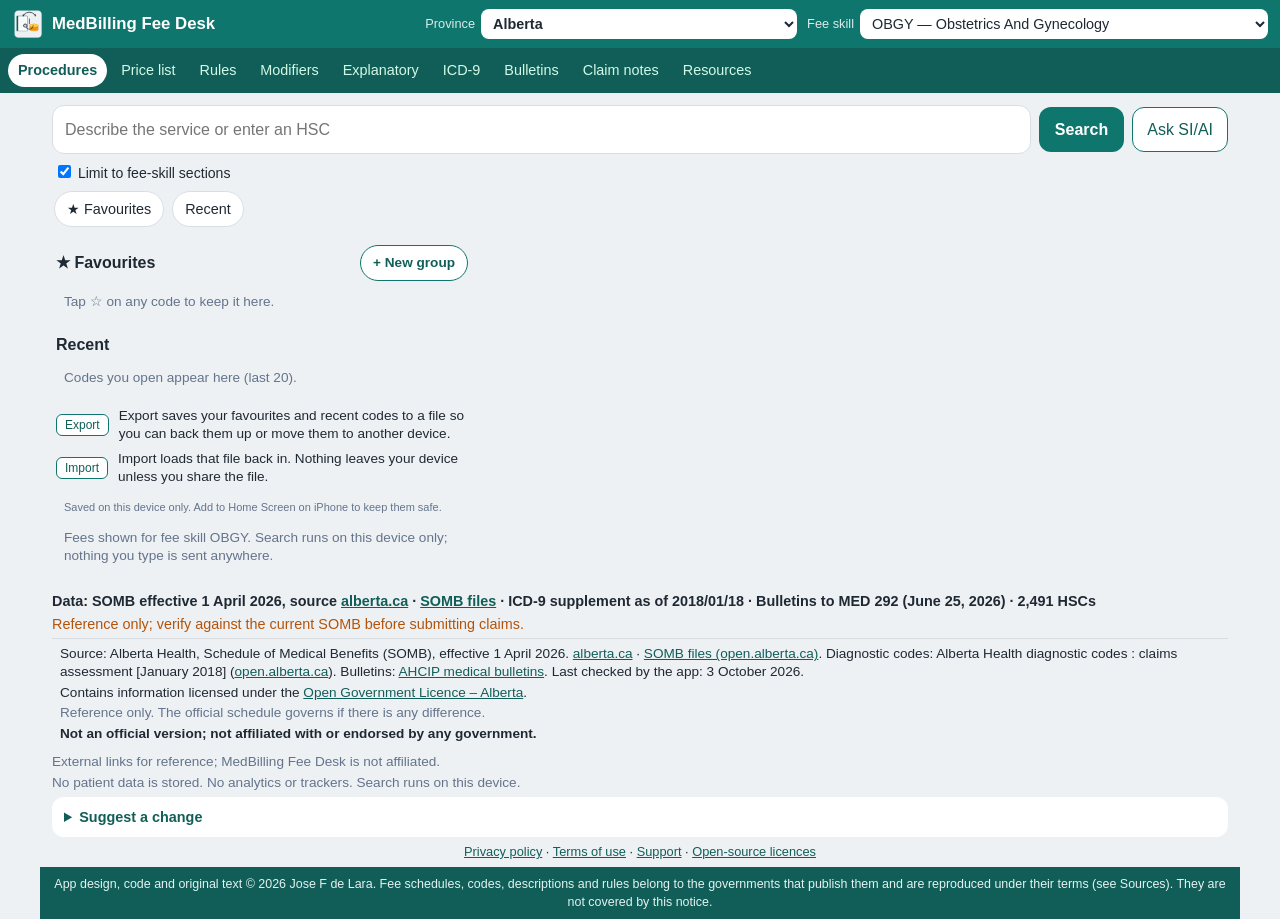
==== commit eca37007: "Fee Desk v36 (1/2): modifier-search.json (official Alberta Health SOMB Fee modifier definitions as o" ====
--- a/index.html
+++ b/index.html
@@ -116,7 +116,7 @@
   </section>
 
   <section id="tab-modifiers" class="tab">
-    <div class="searchbar"><div class="inputwrap"><input id="mf" type="search" enterkeyhint="search" placeholder="Filter modifiers (e.g. SURC, CMGP, BMI)"></div></div>
+    <div class="searchbar"><div class="inputwrap"><input id="mf" type="search" enterkeyhint="search" placeholder="Search modifiers by code or words (e.g. CMGP, complex, evening)" aria-label="Search Alberta modifiers by code or words"></div></div>
     <div id="modifiers"></div>
   </section>
 
--- a/css/app.css
+++ b/css/app.css
@@ -204,3 +204,231 @@
 .aboutcard{margin-top:12px}.aboutcard .aboutlinks{margin:6px 0;font-weight:600}
 .srcnote .notofficial,.srccard .notofficial{font-weight:600}
 .hit.heldsaved{display:flex;align-items:center;gap:10px;cursor:default;color:var(--muted,#64748b);font-size:.85rem}.hit.heldsaved .cdesc{white-space:normal}.hit.heldsaved .linkbtn{margin-left:auto;flex:0 0 auto}
+/* v33 pick mode for MedBilling Logs: slim bar at the bottom, tap a code to send it back */
+.pickbar{position:fixed;left:0;right:0;bottom:0;z-index:60;display:flex;align-items:center;justify-content:center;flex-wrap:wrap;gap:2px 6px;background:#fef3c7;color:#713f12;border-top:1px solid #f59e0b;padding:6px 12px calc(6px + env(safe-area-inset-bottom));font-size:.9rem;line-height:1.3;box-shadow:0 -2px 8px rgba(15,23,42,.08)}
+.pickbar .pbtxt{font-weight:600;text-align:center}
+.pickbar .pbcancel{border:1px solid #b45309;background:#fff;color:#7c2d12;border-radius:999px;padding:0 14px;min-height:32px;font-weight:600;cursor:pointer}
+html.picking body{padding-bottom:calc(64px + env(safe-area-inset-bottom))}
+html.picking .toast{bottom:calc(64px + env(safe-area-inset-bottom))}
+html.picking #results .hit:not(.other):not(.heldsaved):hover,html.picking .icdrow:hover{outline:2px solid #f59e0b;outline-offset:-2px}
+html.picking .icdrow{cursor:pointer}
+.pdet{display:inline-flex;align-items:center;margin-left:8px;padding:0 10px;min-height:28px;border:1px solid var(--teal);border-radius:999px;color:var(--teal-d);background:#fff;font-size:.8rem;font-weight:600;cursor:pointer;flex:0 0 auto}
+.pickuse{margin:8px 0}
+.icdrow .pickuse.sm{margin:0;padding:5px 12px;font-size:.8rem;border-radius:8px}
+html.picking #detail .codebig{cursor:pointer;text-decoration:underline dotted 2px;text-underline-offset:4px}
+.ahcipbull{padding:10px 14px;margin:0 0 12px}.ahcipbull h3{margin:2px 0 6px;font-size:1rem}
+.bulllinks{list-style:none;margin:0;padding:0;display:grid;grid-template-columns:repeat(auto-fill,minmax(220px,1fr));gap:2px 16px}
+.bulllinks a{display:flex;align-items:center;min-height:40px;font-weight:600}
+/* v33 pick mode on a phone: the banner is two tidy lines with Cancel on the right; ICD-9 rows let their buttons wrap
+   under the description instead of squeezing it (the extra "Use" button made rows too wide at 390px) */
+@media (max-width:600px){
+  .pickbar{flex-wrap:nowrap;justify-content:space-between;text-align:left;font-size:.85rem;gap:10px}
+  .pickbar .pbtxt{text-align:left;flex:1 1 auto}
+  .pickbar .pbsep{display:none}
+  .pickbar .pbcancel{flex:0 0 auto;min-height:40px}
+  html.picking .icdrow{flex-wrap:wrap;align-items:flex-start}
+  html.picking .icdrow>div:first-child{flex:1 1 100%;min-width:0}
+  html.picking .icdrow .btns{flex-wrap:wrap;flex-shrink:1}
+}
+/* v34 Favourites groups: collapsible folders (specialty, doctor, custom) + Ungrouped; sheets for choosing groups */
+#results .hit[hidden],.fgopt[hidden]{display:none!important}
+.fgnew{display:inline-flex;align-items:center;min-height:36px;padding:0 12px;border:1px solid var(--teal);border-radius:999px;background:#fff;color:var(--teal-d);font-size:.85rem;font-weight:600;cursor:pointer;touch-action:manipulation}
+.fgnew:focus-visible,.fgtoggle:focus-visible,.fgmenu:focus-visible,.rowmenu:focus-visible,.fgitem:focus-visible,.fgsegb:focus-visible{outline:2px solid var(--teal);outline-offset:1px}
+.favtools{display:flex;align-items:center;gap:8px;margin:6px 4px 2px;flex-wrap:wrap}
+.favtools .fgq{flex:1 1 180px}
+.fgq input{width:100%;padding:8px 12px;min-height:40px;border:1px solid var(--line);border-radius:10px;background:#fff;font-size:16px}
+.fgq input:focus{outline:2px solid var(--teal);border-color:transparent}
+.fgsort{display:inline-flex;align-items:center;gap:6px;font-size:.82rem;color:var(--muted)}
+.fgsort select{min-height:40px;padding:4px 8px;border:1px solid var(--line);border-radius:10px;background:#fff;color:var(--ink);font-size:.88rem}
+.fghint{margin:2px 6px 4px;line-height:1.35}
+.favgroups{display:flex;flex-direction:column;gap:8px}
+.favgrp{background:var(--card);border-radius:var(--r);box-shadow:0 1px 2px rgba(15,23,42,.06);overflow:hidden}
+.favgrp.ungrouped{background:#fbfcfd}
+.fgh{display:flex;align-items:stretch}
+.fgtoggle{flex:1 1 auto;min-width:0;display:flex;align-items:center;gap:8px;min-height:44px;padding:4px 6px 4px 10px;border:0;background:transparent;color:var(--ink);text-align:left;cursor:pointer;font:inherit;touch-action:manipulation}
+.fgchev{flex:0 0 14px;color:var(--muted);font-size:.85rem}
+.fgic{flex:0 0 auto;display:inline-flex;color:var(--teal)}.fgic svg,.fgtype svg,.fgsegb svg{width:16px;height:16px;fill:currentColor}
+.favgrp.ungrouped .fgic{color:var(--muted)}
+.fgname{flex:0 1 auto;min-width:0;font-weight:700;white-space:nowrap;overflow:hidden;text-overflow:ellipsis}
+.fgtype{flex:0 0 auto;display:inline-flex;align-items:center;gap:3px;font-size:.68rem;font-weight:600;padding:1px 7px 1px 5px;border-radius:999px;text-transform:uppercase;letter-spacing:.03em}
+.fgtype svg{width:11px;height:11px}
+.t-specialty.fgtype{background:var(--teal-l);color:var(--teal-d)}
+.t-doctor.fgtype{background:#fff7ed;color:#9a3412}
+.t-custom.fgtype{background:#f1f5f9;color:#475569}
+.fgcount{margin-left:auto;flex:0 0 auto;min-width:26px;padding:1px 8px;border-radius:999px;background:#eef1f4;color:#334155;font-size:.8rem;font-weight:700;text-align:center}
+.fgmenu{flex:0 0 44px;min-height:44px;border:0;border-left:1px solid #eef1f4;background:transparent;color:var(--teal-d);font-size:1.25rem;line-height:1;cursor:pointer;touch-action:manipulation}
+@media (hover:hover){.fgtoggle:hover,.fgmenu:hover{background:rgba(15,118,110,.06)}}
+.fgbody{border-top:1px solid #eef1f4}
+.fgbody>.hit,#results .fgbody>.hit.compact{border:0;border-bottom:1px solid #f1f4f7;border-radius:0;background:transparent;box-shadow:none;min-height:40px}
+.fgbody>.hit:last-child{border-bottom:0}
+.fgbody>.hit.sel{background:#e6f3f2}
+.fgempty{margin:0;padding:8px 12px;line-height:1.4}
+.fgempty .linkbtn{padding:0;font-size:inherit}
+.rowmenu{flex:0 0 auto;display:inline-flex;align-items:center;justify-content:center;min-width:32px;min-height:32px;border-radius:8px;color:var(--teal-d);font-size:1.15rem;line-height:1;cursor:pointer;user-select:none;-webkit-user-select:none;touch-action:manipulation;-webkit-tap-highlight-color:transparent}
+@media (hover:hover){.rowmenu:hover{background:rgba(15,118,110,.08)}}
+/* touch: 44px targets in groups and sheets */
+html.phone .fgnew,html.phone .fgq input,html.phone .fgsort select{min-height:44px}
+html.phone .fgbody>.hit,html.phone #results .fgbody>.hit.compact{min-height:44px}
+html.phone .fgbody .star,html.phone .fgbody .rowmenu{min-width:44px;min-height:44px}
+@media (pointer:coarse){.fgnew,.fgq input,.fgsort select{min-height:44px}.fgbody>.hit,#results .fgbody>.hit.compact{min-height:44px}.fgbody .star,.fgbody .rowmenu{min-width:44px;min-height:44px}}
+/* sheets */
+.fgback{position:fixed;inset:0;z-index:70;background:rgba(15,23,42,.45);display:flex;align-items:center;justify-content:center;padding:16px}
+.fgsheet{background:#fff;border-radius:16px;width:min(460px,100%);max-height:min(82vh,720px);display:flex;flex-direction:column;box-shadow:0 12px 40px rgba(15,23,42,.25)}
+.fgsh{display:flex;align-items:center;gap:8px;padding:10px 6px 6px 16px;border-bottom:1px solid #eef1f4}
+.fgsh h3{flex:1 1 auto;min-width:0;margin:0;font-size:1.05rem;color:var(--teal-d);overflow-wrap:anywhere}
+.fgx{flex:0 0 44px;width:44px;height:44px;border:0;background:transparent;color:var(--muted);font-size:1.6rem;line-height:1;border-radius:10px;cursor:pointer}
+.fgsb{padding:10px 16px 14px;overflow:auto;-webkit-overflow-scrolling:touch}
+.fgsb p{margin:4px 0 8px}
+.fgcode{display:flex;flex-wrap:wrap;align-items:baseline;gap:4px 8px;line-height:1.35}.fgcode .muted{font-size:.88rem}
+.fgnote{line-height:1.35}
+.fgopts{display:flex;flex-direction:column;border:1px solid var(--line);border-radius:12px;overflow:hidden}
+.fgopt{display:flex;align-items:center;gap:10px;min-height:44px;padding:6px 12px;border-bottom:1px solid #eef1f4;cursor:pointer}
+.fgopt:last-child{border-bottom:0}
+.fgopt input{flex:0 0 auto;width:20px;height:20px;margin:0;accent-color:var(--teal)}
+.fgopt .fgname{flex:1 1 auto;font-weight:600}
+.fgopt.fgpick .fgpl{flex:1 1 auto;min-width:0;line-height:1.3;font-size:.9rem}
+.fgpicks{max-height:46vh;overflow:auto}
+.fgsb .fgq{margin:0 0 8px}
+.fgsub{font-weight:600;font-size:.9rem;margin:12px 0 6px!important}
+.fgmove{display:flex;flex-wrap:wrap;gap:6px}.fgmove .chip{min-height:44px}
+.fgacts{display:flex;flex-wrap:wrap;justify-content:flex-end;gap:8px;margin-top:14px}
+.fgacts button{min-height:44px}
+.ghost.danger,.fgitem.danger{color:var(--danger);border-color:#fca5a5}
+.fglist{display:flex;flex-direction:column;border:1px solid var(--line);border-radius:12px;overflow:hidden}
+.fgitem{display:flex;flex-direction:column;align-items:flex-start;gap:2px;min-height:44px;padding:10px 14px;border:0;border-bottom:1px solid #eef1f4;background:#fff;color:var(--ink);text-align:left;font:inherit;cursor:pointer}
+.fgitem:last-child{border-bottom:0}.fgitem:disabled{color:#a0aab6;cursor:default}
+@media (hover:hover){.fgitem:not(:disabled):hover,.fgopt:hover{background:#f6faf9}}
+.fgseg{display:grid;grid-template-columns:repeat(3,1fr);gap:6px;margin:2px 0 10px}
+.fgsegb{display:flex;align-items:center;justify-content:center;gap:6px;min-height:44px;padding:6px;border:1px solid var(--line);border-radius:10px;background:#fff;color:var(--ink);font-weight:600;cursor:pointer}
+.fgsegb[aria-checked="true"]{border-color:var(--teal);background:#e6f3f2;color:var(--teal-d);box-shadow:inset 0 0 0 1px var(--teal)}
+.fglab{display:block;font-weight:600;font-size:.9rem;margin:4px 0}
+.fginput{width:100%;min-height:44px;padding:10px 12px;border:1px solid var(--line);border-radius:10px;font-size:16px}
+.fginput:focus{outline:2px solid var(--teal);border-color:transparent}
+.fghelp{margin:6px 0!important}
+.fgspecs{display:flex;flex-wrap:wrap;gap:6px;max-height:190px;overflow:auto;padding:2px 0}
+.fgspecs[hidden]{display:none}
+.fgspecs .chip{min-height:40px;font-size:.85rem}
+.fgerr{color:var(--danger);font-weight:600;margin:8px 0 0!important}
+html.sheet-open{overflow:hidden}
+@media (max-width:600px){
+  .fgback{align-items:flex-end;padding:0}
+  .fgsheet{width:100%;border-radius:16px 16px 0 0;max-height:88vh;padding-bottom:env(safe-area-inset-bottom)}
+}
+@media (max-width:480px){.fgsort>span{position:absolute;width:1px;height:1px;overflow:hidden;clip:rect(0 0 0 0)}.favtools .fgq{flex:1 1 150px}}
+.fgtoggle,.fgmenu,.rowmenu,.fgnew,.fgitem,.fgopt,.fgsegb{-webkit-tap-highlight-color:rgba(15,118,110,.12)}
+/* v35 linked favourites: fee code ↔ ICD-9 chips beside a favourite, link picker, snack bar */
+#results{container-type:inline-size}
+/* default (narrow list column on desktop, phones): the linked codes sit on a second line under the code, two chips per line */
+.hit.compact.haslinks{flex-wrap:wrap;row-gap:2px}
+.hit.compact.haslinks .cdesc{flex:1 1 0}
+.hit.compact .lnks{order:9;flex:1 0 100%;min-width:0;display:flex;flex-wrap:wrap;align-items:center;gap:4px 6px;padding:0 0 4px}
+.lnkic{flex:0 0 auto;color:var(--muted);font-size:.8rem}
+.lchip{position:relative;flex:0 1 auto;min-width:0;display:inline-flex;align-items:center;gap:4px;max-width:calc(50% - 38px);min-height:26px;padding:1px 8px;border:1px solid #99d6cf;border-radius:999px;background:#effaf8;color:var(--ink);font-size:.78rem;line-height:1.2;white-space:nowrap;cursor:pointer;user-select:none;-webkit-user-select:none;touch-action:manipulation;-webkit-tap-highlight-color:rgba(15,118,110,.12)}
+/* wide list (single-column desktop/tablet): side by side on the same line as the code */
+@container (min-width:640px){
+  .hit.compact.haslinks{flex-wrap:nowrap}
+  .hit.compact.haslinks .cdesc{flex:1 1 auto}
+  .hit.compact .lnks{order:0;flex:0 0 auto;max-width:56%;flex-wrap:nowrap;overflow:hidden;padding:0}
+  .lchip{max-width:12em;overflow:hidden}
+}
+.lchip .code{flex:0 0 auto;font-size:.78rem}
+.lchip .ld{min-width:0;overflow:hidden;text-overflow:ellipsis;color:#334155;font-weight:400}
+.lchip.k-H{border-color:#fdba74;background:#fff7ed}.lchip.k-H .code{color:#9a3412}
+.lchip.ledit{flex:0 0 auto;padding:1px 9px;border-style:dashed;background:#fff;color:var(--teal-d);font-size:.85rem}
+.lchip.static{cursor:default;max-width:100%}
+.lchip:focus-visible{outline:2px solid var(--teal);outline-offset:1px}
+@media (hover:hover){.lchip:not(.static):hover{filter:brightness(.96)}}
+html.phone .lchip,html.phone .lchip .code{font-size:.82rem}
+html.phone .lchip{min-height:34px}
+html.phone .lchip::after{content:'';position:absolute;inset:-5px -2px}
+@media (pointer:coarse){.lchip{min-height:34px}.lchip::after{content:'';position:absolute;inset:-5px -2px}}
+.fgbody>.hit.compact.haslinks,#results .hit.compact.haslinks{padding-top:4px;padding-bottom:4px}
+/* link section in the ⋯ sheet and the link picker */
+.lksec{margin:2px 0 6px}
+.lkn{font-weight:600;font-size:.8rem;color:var(--muted);margin-left:4px}
+.lkchips{display:flex;flex-wrap:wrap;gap:6px;margin:0 0 8px}
+.lkedit{min-height:44px}
+.lknone{margin:4px 2px 8px!important;line-height:1.35}
+.lkcur{display:flex;flex-direction:column;border:1px solid var(--line);border-radius:12px;overflow:hidden;margin:0 0 8px}
+.lkcur:has(.lknone){border-style:dashed}
+.lkrow{display:flex;align-items:center;gap:8px;min-height:44px;padding:2px 4px 2px 12px;border-bottom:1px solid #eef1f4}
+.lkrow:last-child{border-bottom:0}
+.lkd{flex:1 1 auto;min-width:0;font-size:.86rem;line-height:1.3;overflow:hidden;display:-webkit-box;-webkit-line-clamp:2;-webkit-box-orient:vertical;overflow-wrap:anywhere}
+.lkrm{flex:0 0 auto;min-height:40px;padding:4px 12px;font-size:.85rem;color:var(--danger);border-color:#fca5a5}
+html.phone .lkrm{min-height:44px}@media (pointer:coarse){.lkrm{min-height:44px}}
+.lkres{max-height:38vh;overflow:auto}
+.lkres.empty{border:0}
+.lkopt{display:flex;align-items:center;gap:10px;width:100%;min-height:44px;padding:6px 12px;border:0;border-bottom:1px solid #eef1f4;background:#fff;color:var(--ink);text-align:left;font:inherit;cursor:pointer;-webkit-tap-highlight-color:rgba(15,118,110,.12)}
+.lkopt:last-child{border-bottom:0}
+.lkopt .code{flex:0 0 auto}
+.lkopt[aria-pressed="true"]{background:#e6f3f2}
+.lkst{flex:0 0 auto;font-size:.8rem;font-weight:700;color:var(--teal-d);white-space:nowrap}
+.lkopt.full .lkst{color:#94a3b8}
+.lkopt:focus-visible{outline:2px solid var(--teal);outline-offset:-2px}
+@media (hover:hover){.lkopt:hover{background:#f6faf9}.lkopt[aria-pressed="true"]:hover{background:#d9efec}}
+.snack{position:fixed;left:50%;bottom:calc(20px + env(safe-area-inset-bottom));transform:translateX(-50%);z-index:55;display:flex;align-items:center;gap:6px;width:max-content;max-width:min(560px,calc(100vw - 20px));padding:6px 6px 6px 14px;border-radius:12px;background:#0f172a;color:#fff;font-size:.88rem;box-shadow:0 8px 24px rgba(15,23,42,.3)}
+.snack[hidden]{display:none}
+.snack .snt{flex:1 1 auto;min-width:0;line-height:1.3}
+.snack .snb{flex:0 0 auto;min-height:40px;padding:0 12px;border:0;border-radius:10px;background:var(--teal-l);color:var(--teal-d);font-weight:700;font-size:.88rem;cursor:pointer}
+.snack .snx{flex:0 0 auto;width:40px;min-height:40px;border:0;background:transparent;color:#cbd5e1;font-size:1.3rem;cursor:pointer;border-radius:10px}
+html.phone .snack .snb,html.phone .snack .snx{min-height:44px}
+html.picking .snack{bottom:calc(64px + env(safe-area-inset-bottom))}
+/* v36 multi-code pick for MedBilling Logs: ＋ select buttons, the selection tray above the pick bar, and the modifier search */
+.psel{display:inline-flex;align-items:center;justify-content:center;flex:0 0 auto;width:30px;height:30px;margin-left:6px;border:1.5px solid var(--teal);border-radius:8px;background:#fff;color:var(--teal-d);font-size:1.05rem;font-weight:700;line-height:1;cursor:pointer;position:relative;-webkit-tap-highlight-color:transparent}
+.psel.on{background:var(--teal);color:#fff}
+.psel:focus-visible{outline:2px solid #f59e0b;outline-offset:1px}
+@media (pointer:coarse){.psel::after{content:"";position:absolute;inset:-7px -4px}}
+.hit.compact .psel{width:28px;height:28px;margin-left:4px}
+.pselb{margin:8px 0 8px 8px}.pselb.on{background:var(--teal-l);border-color:var(--teal);color:var(--teal-d)}
+.pickbar .pbplus{display:inline-block;padding:0 4px;border:1.5px solid var(--teal);border-radius:6px;background:#fff;color:var(--teal-d);font-weight:700}
+.pickbar .pbmods{border-color:var(--teal);color:var(--teal-d)}
+.picktray{position:fixed;left:0;right:0;bottom:var(--pbh,52px);z-index:59;display:flex;align-items:center;gap:8px 12px;flex-wrap:wrap;justify-content:space-between;padding:8px 12px;background:#fff;border-top:2px solid var(--teal);box-shadow:0 -4px 12px rgba(15,23,42,.12);max-height:45vh;overflow:auto}
+.picktray .ptrows{display:flex;flex-direction:column;gap:4px;flex:1 1 320px;min-width:0}
+.picktray .ptg{display:flex;align-items:center;flex-wrap:wrap;gap:4px 6px}
+.picktray .ptl{flex:0 0 6.4em;font-size:.78rem;font-weight:700;color:var(--muted);text-transform:uppercase;letter-spacing:.03em}
+.picktray .ptn{font-weight:600;color:#94a3b8;text-transform:none;letter-spacing:0}
+.picktray .ptc{display:inline-flex;align-items:center;gap:4px;padding:2px 2px 2px 9px;border:1px solid var(--line);border-radius:999px;background:#f8fafc;font-size:.85rem;max-width:100%}
+.picktray .ptc .code{font-weight:700}
+.picktray .ptc.k-H{border-color:#fdba74;background:#fff7ed}.picktray .ptc.k-H .code{color:#9a3412}
+.picktray .ptc.k-I{border-color:#99d5cf;background:#effaf8}.picktray .ptc.k-I .code{color:var(--teal-d)}
+.picktray .ptc.k-M{border-color:#c4b5fd;background:#f5f3ff}.picktray .ptc.k-M .code{color:#5b21b6}
+.picktray .ptf{font-size:.72rem;color:var(--muted)}
+.picktray .ptx{width:28px;height:28px;border:0;border-radius:999px;background:transparent;color:var(--muted);font-size:1.15rem;line-height:1;cursor:pointer;position:relative}
+@media (pointer:coarse){.picktray .ptx::after{content:"";position:absolute;inset:-6px -3px}}
+.picktray .ptacts{display:flex;gap:8px;flex:0 0 auto;margin-left:auto}
+.picktray .ptacts button{min-height:40px}
+html.traying body{padding-bottom:calc(var(--pbh,52px) + var(--trayh,96px) + 12px + env(safe-area-inset-bottom))}
+html.traying .toast,html.traying .snack{bottom:calc(var(--pbh,52px) + var(--trayh,96px) + 8px)}
+@media (max-width:600px){
+  .picktray{padding:6px 10px}
+  .picktray .ptl{flex-basis:5.6em}
+  .picktray .ptacts{flex:1 1 100%;justify-content:flex-end}
+  .picktray .ptacts .primary{flex:1 1 auto}
+}
+.lchip.k-M{border-color:#c4b5fd;background:#f5f3ff}.lchip.k-M .code{color:#5b21b6}
+.lkrow.k-M .lkm{font-size:.7rem;font-weight:700;color:#5b21b6;text-transform:uppercase;letter-spacing:.03em}
+.lkseg{display:grid;grid-template-columns:1fr 1fr;gap:6px;margin:4px 0 8px}
+.lkseg button{min-height:40px;border:1px solid var(--line);border-radius:10px;background:#fff;color:var(--ink);font-weight:600;cursor:pointer}
+.lkseg button.on{border-color:var(--teal);background:var(--teal-l);color:var(--teal-d)}
+.lkseg .lksn{font-weight:500;color:var(--muted);font-size:.8rem}
+/* modifier search */
+.modkinds{display:flex;flex-wrap:wrap;gap:6px;margin:8px 0 4px}
+.modkinds .chip.on{background:var(--teal);border-color:var(--teal);color:#fff}
+.modcount{margin:4px 2px 8px}
+.modlist{display:flex;flex-direction:column;gap:6px}
+.mtypehead{margin:14px 2px 2px;font-size:.95rem;display:flex;align-items:baseline;gap:6px;flex-wrap:wrap}
+.modrow{background:var(--card);border-radius:10px;padding:8px 12px;box-shadow:0 1px 2px rgba(15,23,42,.06);border-left:4px solid #e2e8f0}
+.modrow.mx{border-left-color:#a78bfa}
+.modrow .mr1{display:flex;align-items:center;gap:8px;min-width:0}
+.modrow .mr1 .code{font-weight:700;color:#5b21b6;flex:0 0 auto}
+.modrow:not(.mx) .mr1 .code{color:#475569}
+.modrow .mname{flex:1 1 auto;min-width:0;font-weight:600;overflow-wrap:anywhere}
+.modrow .mr2{display:flex;flex-wrap:wrap;align-items:center;gap:2px 8px;margin-top:2px;font-size:.78rem;color:var(--muted)}
+.modrow .badge.mk-E{background:#ede9fe;color:#5b21b6;margin:0}.modrow .badge.mk-I{background:#f1f5f9;color:#475569;margin:0}
+.modrow .mdesc{margin-top:4px;font-size:.88rem;display:-webkit-box;-webkit-line-clamp:2;-webkit-box-orient:vertical;overflow:hidden}
+.modrow .mmore{margin-top:4px;font-size:.85rem}
+.modrow .mmore summary{cursor:pointer;color:var(--teal-d);font-weight:600;min-height:32px;display:flex;align-items:center}
+.modrow .mmore p{margin:4px 0}
+.modsrc{margin:14px 2px 4px;line-height:1.45}
+html.picking .modrow.mx{cursor:pointer}
+@media (hover:hover){html.picking .modrow.mx:hover{outline:2px solid #f59e0b;outline-offset:-2px}}
